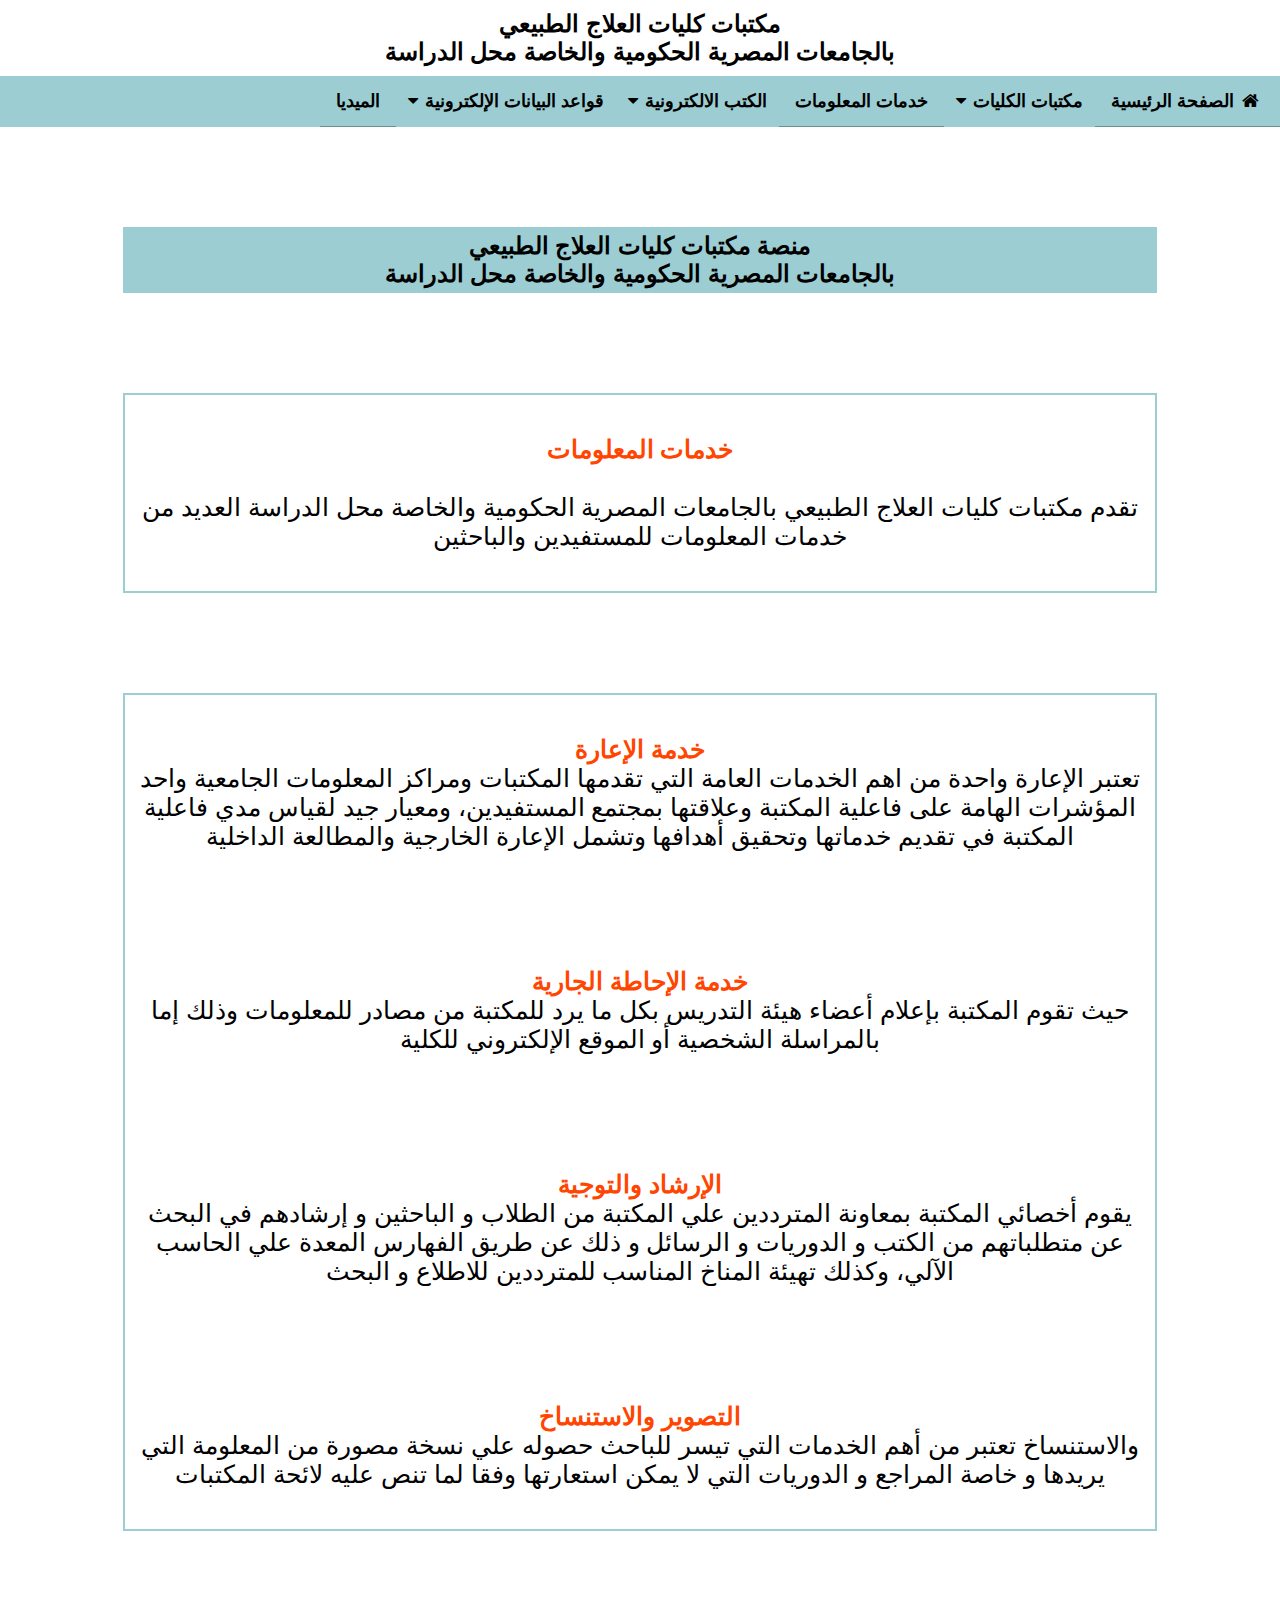
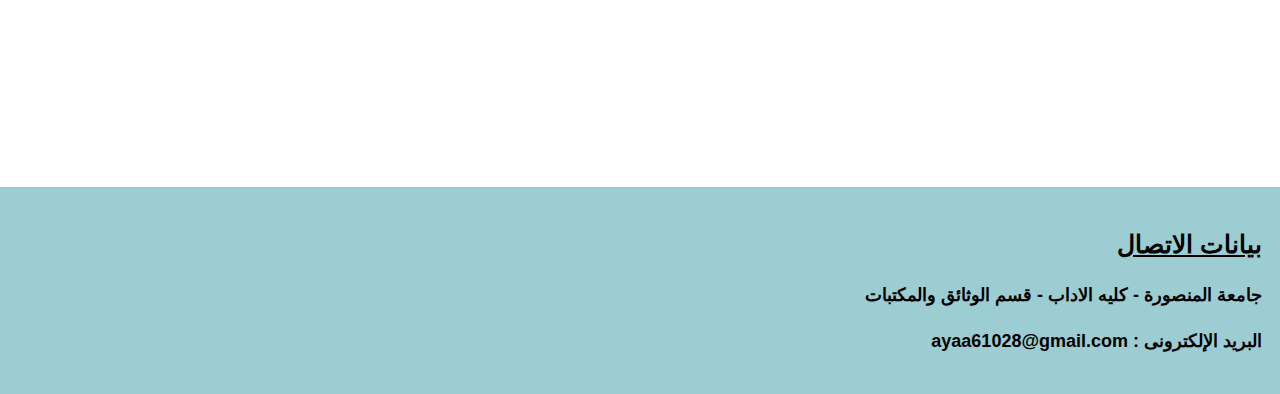
==== master2.html @ 5f1841b7 "Add files via upload" ====
<!DOCTYPE html>
<html>
<head>
<meta charset="utf-8">
<meta name="viewport" content="width=device-width, initial-scale=1">
<title>Master Home</title>
<link rel="stylesheet" href="https://cdnjs.cloudflare.com/ajax/libs/font-awesome/4.7.0/css/font-awesome.min.css">
<link rel="stylesheet" href="https://cdnjs.cloudflare.com/ajax/libs/font-awesome/4.7.0/css/font-awesome.min.css">
<link rel="stylesheet" href="css/master2.css">
</head>



<body>



     


   
  
       <!--   bar 1  -->

       <center>
        <h2 class="msg_title">    مكتبات كليات العلاج الطبيعي 
            <br>
                بالجامعات المصرية الحكومية والخاصة محل الدراسة        </h2>
    </center>







         <!-- links icon bar  -->

         <div class="topnav" id="myTopnav">

          <a href="index.html" class="active"> الصفحة الرئيسية  <i class="fa fa-fw fa-home"></i> </a>


          
          <div class="dropdown">
            <button class="dropbtn">  <i class="fa fa-caret-down"></i> مكتبات الكليات
            </button>
            <div class="dropdown-content">
            <a href="http://lib.pt.cu.edu.eg/"> جامعة القاهرة   </a> 
            <a href="https://www.bsu.edu.eg/Content.aspx?section_id=4519&cat_id=22"> جامعة بنى سويف   </a> 
            <a href="https://kfs.edu.eg/pt/displaytopic.aspx?topic=58027"> جامعة كفرالشيخ   </a> 
            <a href="https://fpt.bu.edu.eg/index.php/library"> جامعة بنها   </a> 
            <a href="http://library.must.edu.eg/"> جامعة مصر للعلوم والتكنولوجيا   </a> 
            <a href="https://www.pua.edu.eg/%D9%83%D9%84%D9%8A%D8%A9-%D8%A7%D9%84%D8%B9%D9%84%D8%A7%D8%AC-%D8%A7%D9%84%D8%B7%D8%A8%D9%8A%D8%B9%D9%89/?lang=ar"> جامعة فاروس   </a> 
            <a href="https://physicaltherapy.deltauniv.edu.eg/AR/Page/library/index"> جامعة الدلتا للعلوم والتكنولوجيا   </a>
            <a href="https://www.dbse.co/universities/80542"> جامعة حورس   </a> 
            </div>
        </div>



          

        <a href="master2.html" class="active">   خدمات المعلومات   </a>

            



            <div class="dropdown">
                <button class="dropbtn">  <i class="fa fa-caret-down"></i>   الكتب الالكترونية
                </button>
                <div class="dropdown-content">
                <a href="http://mustopac.must.edu.eg/cgi-bin/koha/opac-detail.pl?biblionumber=30494&query_desc=kw%2Cwrdl%3A%20%D8%A7%D9%84%D8%B9%D9%84%D8%A7%D8%AC%20%D8%A7%D9%84%D8%B7%D8%A8%D9%8A%D8%B9%D9%89"> جامعة مصر </a> 
                <a href="http://www.eulc.edu.eg/eulc_v5/libraries/Start.aspx?fn=DrawInterFace&ScopeID=1.4.9"> إتحاد المكتبات  </a> 
                <a href="https://www.noor-book.com/en/"> مكتبة نور  </a> 
                </div>
            </div>


   




            <div class="dropdown">
              <button class="dropbtn">  <i class="fa fa-caret-down"></i>    قواعد البيانات الإلكترونية
              </button>
              <div class="dropdown-content">
              <a href="https://www.ekb.eg/ar/home"> بنك المعرفة المصرى  </a> 
              <a href="http://www.eulc.edu.eg/eulc_v5/libraries/Start.aspx?fn=DrawInterFace&ScopeID=1.4.9">  اتحاد المكتبات </a> 
              </div>
          </div>





            <a href="master3.html" class="active">  الميديا  </a>

  
        
  
          
  
  
  
          <a href="javascript:void(0);" style="font-size:15px;" class="icon" onclick="myFunction()">&#9776;</a>
  
      </div>
  
  
  
  
  
  
  
  

    


       <!-- content  -->




        <h2 class="solid"> <b>  منصة مكتبات كليات العلاج الطبيعي 
          <br>
          بالجامعات المصرية الحكومية والخاصة محل الدراسة  </b> </h2>



          <div class="page_contain">
            <p>
              <center>
                <span class="spn_orange"><b>
                  خدمات المعلومات
                </b></span>
                <br><br>
                تقدم مكتبات كليات العلاج الطبيعي بالجامعات المصرية الحكومية والخاصة محل الدراسة العديد من خدمات المعلومات للمستفيدين والباحثين 
              </center>
            </p>
          </div>
      


       <div class="page_contain">
        <p>
           <center>
          <span class="spn_orange"><b> 	 خدمة الإعارة   </b></span>

          <br>
          تعتبر الإعارة واحدة من اهم الخدمات العامة التي تقدمها المكتبات ومراكز المعلومات الجامعية واحد المؤشرات الهامة على فاعلية المكتبة وعلاقتها بمجتمع المستفيدين، ومعيار جيد لقياس مدي فاعلية المكتبة في تقديم خدماتها وتحقيق أهدافها  وتشمل الإعارة الخارجية والمطالعة الداخلية
        </center>
                 
         <br><br><br><br>


          <center>
            <span class="spn_orange"><b>خدمة الإحاطة الجارية </b></span>
          <br>
          حيث تقوم المكتبة بإعلام أعضاء هيئة التدريس بكل ما يرد للمكتبة من مصادر للمعلومات وذلك إما بالمراسلة الشخصية أو الموقع الإلكتروني للكلية           </center>

          <br><br><br><br>
          <center>
            <span class="spn_orange"><b>الإرشاد والتوجية </b></span>
            <br>
            يقوم أخصائي المكتبة بمعاونة المترددين علي المكتبة من الطلاب و الباحثين و إرشادهم في البحث عن متطلباتهم من الكتب و الدوريات و الرسائل و ذلك عن طريق الفهارس المعدة علي الحاسب الآلي، وكذلك تهيئة المناخ المناسب للمترددين للاطلاع و البحث
          </center>
          
          
          <br><br><br><br>
          <center>
            <span class="spn_orange"><b> التصوير والاستنساخ  </b></span>
            <br>
            والاستنساخ تعتبر من أهم الخدمات التي تيسر للباحث حصوله علي نسخة مصورة من المعلومة التي يريدها و خاصة المراجع و الدوريات التي لا يمكن استعارتها وفقا لما تنص عليه لائحة المكتبات 
          </center>
          
          
          </p>
        </div>


   


    


    <script>
        function myFunction() {
        var x = document.getElementById("myTopnav");
        if (x.className === "topnav") {
            x.className += " responsive";
        } else {
            x.className = "topnav";
        }
        }
    </script>








            <!-- second dropdown script -->


            <script>
              var dropdown = document.getElementsByClassName("dropdown-btn");
              var i;
              
              for (i = 0; i < dropdown.length; i++) {
                dropdown[i].addEventListener("click", function() {
                  this.classList.toggle("active");
                  var dropdownContent = this.nextElementSibling;
                  if (dropdownContent.style.display === "block") {
                    dropdownContent.style.display = "none";
                  } else {
                    dropdownContent.style.display = "block";
                  }
                });
              }
          </script>
      
      
      
       
      
      
      
      
      
      
      
      
          <footer>
              <div class="row primary">


<div style="float: right; text-align: right;">
              
  <h3> <u> بيانات الاتصال</u></h3>

  <h4>جامعة المنصورة - كليه الاداب - قسم الوثائق والمكتبات</h4>
  <h4> ayaa61028@gmail.com : البريد الإلكترونى </h4>

</div>
      
              
      
      
          </footer>
      
      
      
      </body>
      </html>
---- css/master2.css ----
body {
  margin: 0;
  font-family: Arial;
  /* background-image: linear-gradient(rgba(0,0,0,0.75),rgba(0,0,0,0.75)),url(../images/test_lib.jpeg); */
  background-size: cover;
  background-position: center;
}







      /* nav bar 1  */

      .navbar1 {
        height: 9vh;
        background: #fff;
        margin: auto;
        padding: 15px;
        display: flex;
        align-items: center;
        justify-content: space-between;
    }

      .msg_title{
        margin: 10px;
        text-align: center;
        color: black;
      }


      .logo1 {
        max-height: 80px;
        max-width: 100%;
        vertical-align: middle;
        margin: 0 15px;
    }



    




.topnav {
  overflow: hidden;
  background-color: #9BCDD2;
}

.topnav a {
  float: right;
  display: block;
  color: black;
  text-align: center;
  padding: 14px 16px;
  text-decoration: none;
  font-size: 18px;
  font-weight: 600;
}
/* 
.active {
  background-color: black;
} */

.topnav .icon {
  display: none;
}


.dropdown {
  float: right;
  overflow: hidden;
}

.dropdown .dropbtn {
  font-size: 18px;   
  font-weight: 600; 
  border: none;
  outline: none;
  color: black;
  padding: 14px 12px;
  background-color: inherit;
  font-family: inherit;
  margin: 0;
}



.dropdown-content {
  display: none;
  position: absolute;
  background-color: #9BCDD2;
  min-width: 250px;
  box-shadow: 0px 8px 16px 0px rgba(0,0,0,0.2);
  z-index: 1;
}




.dropdown-content a {
  float: none;
  color: black;
  padding: 12px 16px;
  text-decoration: none;
  display: block;
  text-align: right;
}

.outside_list{
  right: 50px;
}


.wide_list1 , .wide_list2{
  display: inline-block;
  margin-inline: 10px;
  float: right;
}

.list_title{
  text-align: right;
  color: orangered;
}

.topnav a:hover, .dropdown:hover .dropbtn  ,  .dropdown-content a:hover  {
  color: orangered;
}




.dropdown:hover .dropdown-content {
  display: block;
}




.topnav input[type=text] {
    float: right;
    padding: 6px;
    margin-top: 8px;
    margin-right: 16px;
    border: none;
    font-size: 17px;
}





.fa-angle-right {
  float: right;
}

.down {
  float: right;
}


.fa {
  margin-right: 2px;
}





.topnav a {
  border-bottom: 1px solid rgba(0, 0, 0, 0.3);
}


.mysecond_dropdown a {
  text-align: center;
  background-color: powderblue;
  color: black;
}


.mysecond_dropdown a:hover {
  color: orangered;
}



.dropdown-container {
  display: none;
}












 /*  content  */


 a.no_data{
  color: #9BCDD2
 }

 .qr_logo{
  width: 60%;
  height: 80%;
 }

 .solid {
  border-style: solid black;
  background-color: #9BCDD2;
  width: 80%;
  text-align: center;
  padding: 5px;
  color: black;
  margin: 100px auto;
}



.solidd{
  border-style: solid #9BCDD2;
  background-color: #9BCDD2;
  width: 80%;
  text-align: center;
  padding: 5px;
  color: white;
  margin: 20px auto;
}



.solidd2{
  text-align: left;
}



.page_contain , .page_contain2{
  border: 2px solid #9BCDD2;
  width: 78.2%;
  padding: 15px;
  color: black;
  font-size: 25px;
  text-align: right;
  margin: 10px auto 100px auto;
}



.page_contain2 li{
  list-style: none;
}



.contain_link{
  border: 2px solid powderblue;
  background-color: powderblue;
  padding: 5px;
  text-align: left;
  margin: 10px;
  }




.contain_link_center{
  border: 2px solid powderblue;
  background-color: powderblue;
  padding: 5px;
  text-align: center;
  margin: 10px;
  }




.contain_tab{
  margin-right: 60px;
}




.contain_tab2 li{
  margin-left: 30px;
  list-style: none;
}



.hplink a{
  color: blue;
}


.spn_orange{
  color: orangered;
}


.caption_image {
  width: 60%;
  height: 450px;
  display: block;
  margin: 50px auto 10px auto;
}

.caption_photo{
 border-style: solid powderblue;
 background-color: powderblue;
 width: 60%;
 text-align: center;
 padding: 5px;
 color: black;
 margin: 10px auto 50px auto;
}


.dr_image img {
  width: 400px;
  height: 400px;
  display: block;
  margin: 50px auto;
 }





 .PEO_image img {
  width: 750px;
  height: 450px;
  display: block;
  margin: 50px auto;
 }




 .curr_image img {
  width: 90%;
  height: auto;
  display: block;
  margin: 50px auto;
 }





 
  
.training_image img {
  width: 500px;
  height: 450px;
  display: block;
  margin: 50px auto;
 }

 
 .training2_image img {
  width: 250px;
  height: 250px;
 }
 
 


.photo-table{
  width: 50%;
  margin: 10px auto;
}

.photo-table , .photo-table td {
  border:none;
  padding: 25px;
}










 
figure {
  border: 1px #cccccc solid;
  padding: 4px;
  margin:0px auto 80px auto;
  width: 50%;
}

.fig_img {
  width: 100%;
}

figcaption {
  color: black;
  background-color: gray;
  font-style: italic;
  padding: 2px;
  text-align: center;
}










  

/* <!-- image slider  --> */

        
.all_photos_labs img{
  width: 800px;
  height: 600px;
  margin: 0 100px;
}

.all_photos_labs {
margin: 80px 0px;
}

.mySlides , .mySlides2 , .mySlides3 , .mySlides4 ,
.mySlides5 , .mySlides6 , .mySlides7 , .mySlides8   {
  display: none;
}

img {
  vertical-align: middle
}


/* Slideshow container */
.slideshow-container , .slideshow-container2 , .slideshow-container3 ,
.slideshow-container4 , .slideshow-container5 , .slideshow-container6 ,
.slideshow-container7 , .slideshow-container8 {
  max-width: 1000px;
  position: relative;
  margin: auto;
}

/* Caption text */
.text , .text2 , .text3 , .text4 , .text5 ,
.text6 , .text7 , .text8 {
  color: #f2f2f2;
  font-size: 15px;
  padding: 8px 12px;
  position: absolute;
  bottom: 8px;
  width: 100%;
  text-align: center;
}



/* The dots/bullets/indicators */
.dot , .dot2 , .dot3 , .dot4 , .dot5 , .dot6 , .dot7 , .dot8 {
  height: 15px;
  width: 15px;
  margin: 0 2px;
  background-color: #bbb;
  border-radius: 50%;
  display: inline-block;
  transition: background-color 0.6s ease;

}

.active1 , .active2 , .active3 , .active4 , .active5 , 
.active6 , .active7 , .active8 {
  background-color: #9BCDD2;
}

/* Fading animation */
.fade {
  animation-name: fade;
  animation-duration: 1.5s;
}

@keyframes fade {
  from {opacity: .4} 
  to {opacity: 1}
}

/* On smaller screens, decrease text size */
@media only screen and (max-width: 300px) {
  .text {font-size: 11px}
}



/* <!-- image slider  -->  */












/* image slider 2  */

.mysec_all_photos_labs img{
  width: 100%;
}

.mysec_all_photos_labs {
margin: 50px 0px;
}



.mysec_mySlides {display: none}
img {vertical-align: middle;}

/* Slideshow container */
.mysec_slideshow-container {
  max-width: 1000px;
  position: relative;
  margin: auto;
}

/* Next & previous buttons */
.prev, .next {
  cursor: pointer;
  position: absolute;
  top: 50%;
  width: auto;
  padding: 16px;
  margin-top: -22px;
  color: white;
  font-weight: bold;
  font-size: 18px;
  transition: 0.6s ease;
  border-radius: 0 3px 3px 0;
  user-select: none;
}

/* Position the "next button" to the right */
.next {
  right: 0;
  border-radius: 3px 0 0 3px;
}

/* On hover, add a black background color with a little bit see-through */
.prev:hover, .next:hover {
  background-color: rgba(0,0,0,0.8);
}

/* Caption text */
.mysec_text {
  color: #f2f2f2;
  font-size: 15px;
  padding: 8px 12px;
  position: absolute;
  bottom: 8px;
  width: 100%;
  text-align: center;
}


/* The dots/bullets/indicators */
.mysec_dot {
  cursor: pointer;
  height: 15px;
  width: 15px;
  margin: 0 2px;
  background-color: #bbb;
  border-radius: 50%;
  display: inline-block;
  transition: background-color 0.6s ease;
}

.mysec_active, .mysec_dot:hover {
  background-color: #717171;
}

/* Fading animation */
.mysec_fade {
  animation-name: fade;
  animation-duration: 1.5s;
}

@keyframes mysec_fade {
  from {opacity: .4} 
  to {opacity: 1}
}

/* On smaller screens, decrease text size */
@media only screen and (max-width: 300px) {
  .prev, .next,.mysec_text {font-size: 11px}
}





/* image slider 2  */







 

/* tables */

/* curr tables  */


table{
  width: 95%;
  margin: 100px 30px;
}

table , th , td {
  border: 2px solid black;
  padding: 5px;
  text-align: center;
  border-collapse: collapse;
  
}


tr:nth-child(even) {
  background-color: powderblue;
}






.sos_table{
  width: 75%;
  margin: 100px auto;
}

.sos_table , .sos_table th , .sos_table td {
  border: 2px solid black;
  padding: 35px;
  text-align:center;
  border-collapse: collapse;
}







.any_table  {
  width: 80.7%;
  margin: 50px auto;
}

.any_table , .any_table th , .any_table td {
  border: 2px solid black;
  padding: 5px;
  text-align: center;
  border-collapse: collapse;
  
}






/* content  */






footer {
  background-color: #9BCDD2;
  color: black;
  font-size: 18px;
  margin-top: 20%;
}
footer * {
  font-family: "Poppins", sans-serif;
  box-sizing: border-box;
  border: none;
  outline: none;
}
.row {
  padding: 1em 1em;
}
.row.primary {
  display: grid;
  /* grid-template-columns: 2fr 1fr 1fr 2fr; */
  align-items: stretch;
}
.column {
  width: 100%;
  display: flex;
  flex-direction: column;
  padding: 0 2em;
  min-height: 15em;
  text-align: right;
  float: right;
}

h3 {
  width: 100%;
  color: black;
  font-size: 1.4em;
  white-space: nowrap;
}
ul {
  list-style: none;
  display: flex;
  flex-direction: column;
  padding: 0;
  margin: 0;
}
li:not(:first-child) {
  margin-top: 0.8em;
}
ul li a {
  /* color: #a7a7a7; */
  color: white;
  text-decoration: none;
}
ul li a:hover {
  /* color: #2a8ded; */
  color: cyan;
}
.about h4 {
  margin: 5px;
  margin-right: 20px ;
}
.about p {
  text-align: justify;
  line-height: 2;
  margin: 0;


}
input,
button {
  font-size: 1em;
  padding: 1em;
  width: 100%;
  border-radius: 5px;
  margin-bottom: 5px;
}
button {
  background-color: #c7940a;
  color: #ffffff;
}
div.social {
  display: flex;
  justify-content: space-around;
  font-size: 2.4em;
  flex-direction: row;
  margin-top: 0.5em;
}
.social i {
  color: #bac6d9;
}

.copyright {
  padding: 0.3em 1em;
  background-color: #9BCDD2;
  color: black;
}

.footer-menu{
  float: left;
  margin-top: 10px;
}

.footer-menu a{
  color: #cfd2d6;
  padding: 6px;
  text-decoration: none;
}
.footer-menu a:hover{
  color: #27bcda;
}
.copyright p {
  font-size: 0.9em;
  /* text-align: right; */
  text-align: center;
}


.wide_footer{
  width: 270px;
}


.about{
  padding: 0px;
  width: 400px;
}






@media screen and (max-width: 850px) {
  .row.primary {
    grid-template-columns: 1fr;
  }

}






        /* media  */





@media screen and (max-width: 600px) {

 
  .navbar1 {
    height: 25vh;
  }
  .topnav a:not(:first-child), .dropdown .dropbtn {
    display: none;
  }
  .topnav a.icon {
    float: right;
    display: block;
  }



  .topnav.responsive {position: relative;}
  .topnav.responsive .icon {
    position: absolute;
    right: 0;
    top: 0;
  }
  .topnav.responsive a {
    float: none;
    display: block;
    text-align: left;
  }
  .topnav.responsive .dropdown {float: none;}
  .topnav.responsive .dropdown-content {position: relative;}
  .topnav.responsive .dropdown .dropbtn {
    display: block;
    width: 100%;
    text-align: left;
  }



  
.dropdown-content {
  background-color: powderblue;
}


.dropdown-content a {
  color: black;
}

.dropdown-content a:hover  {
  color: orangered;
}





a.no_data{
  color: powderblue
 }


/* page content  */
  




.solid {
  margin-top: 100px;
}





.solidd{
  margin-top: 100px;
}



.page_contain{
  margin-top: 1px;
  width: 75%;
}




.dr_image img {
  width: 300px;
  height: 300px;
 }



 

.PEO_image img {
  width: 350px;
  height: 350px;
 }



 

 

 

figure {
  width: 80%;
}

.fig_img {
  width: 100%;
}




/* table photo coop training */


photo-table{
  width: auto;
}

.photo-table td{
  display: block;
}


.training_image img {
  width: 95%;
  margin: auto;
 }

 .train_image img{
  width: 95%;
  margin: auto;
 }




/* image slider  */

.all_photos_labs img{
  width: 80%;
  height: 400px;
  margin: 0 30px;
}

.text , .text2 , .text3 , .text4 , .text5 ,
    .text6 , .text7 , .text8 {
      width: 80%;
      margin: 0 20px;
    }








 /* tables */

 .sos_table{
  width: 95%;
 }








.outside_list{
  right: 0px;
}




footer{
  margin-top: 50%;
}


}
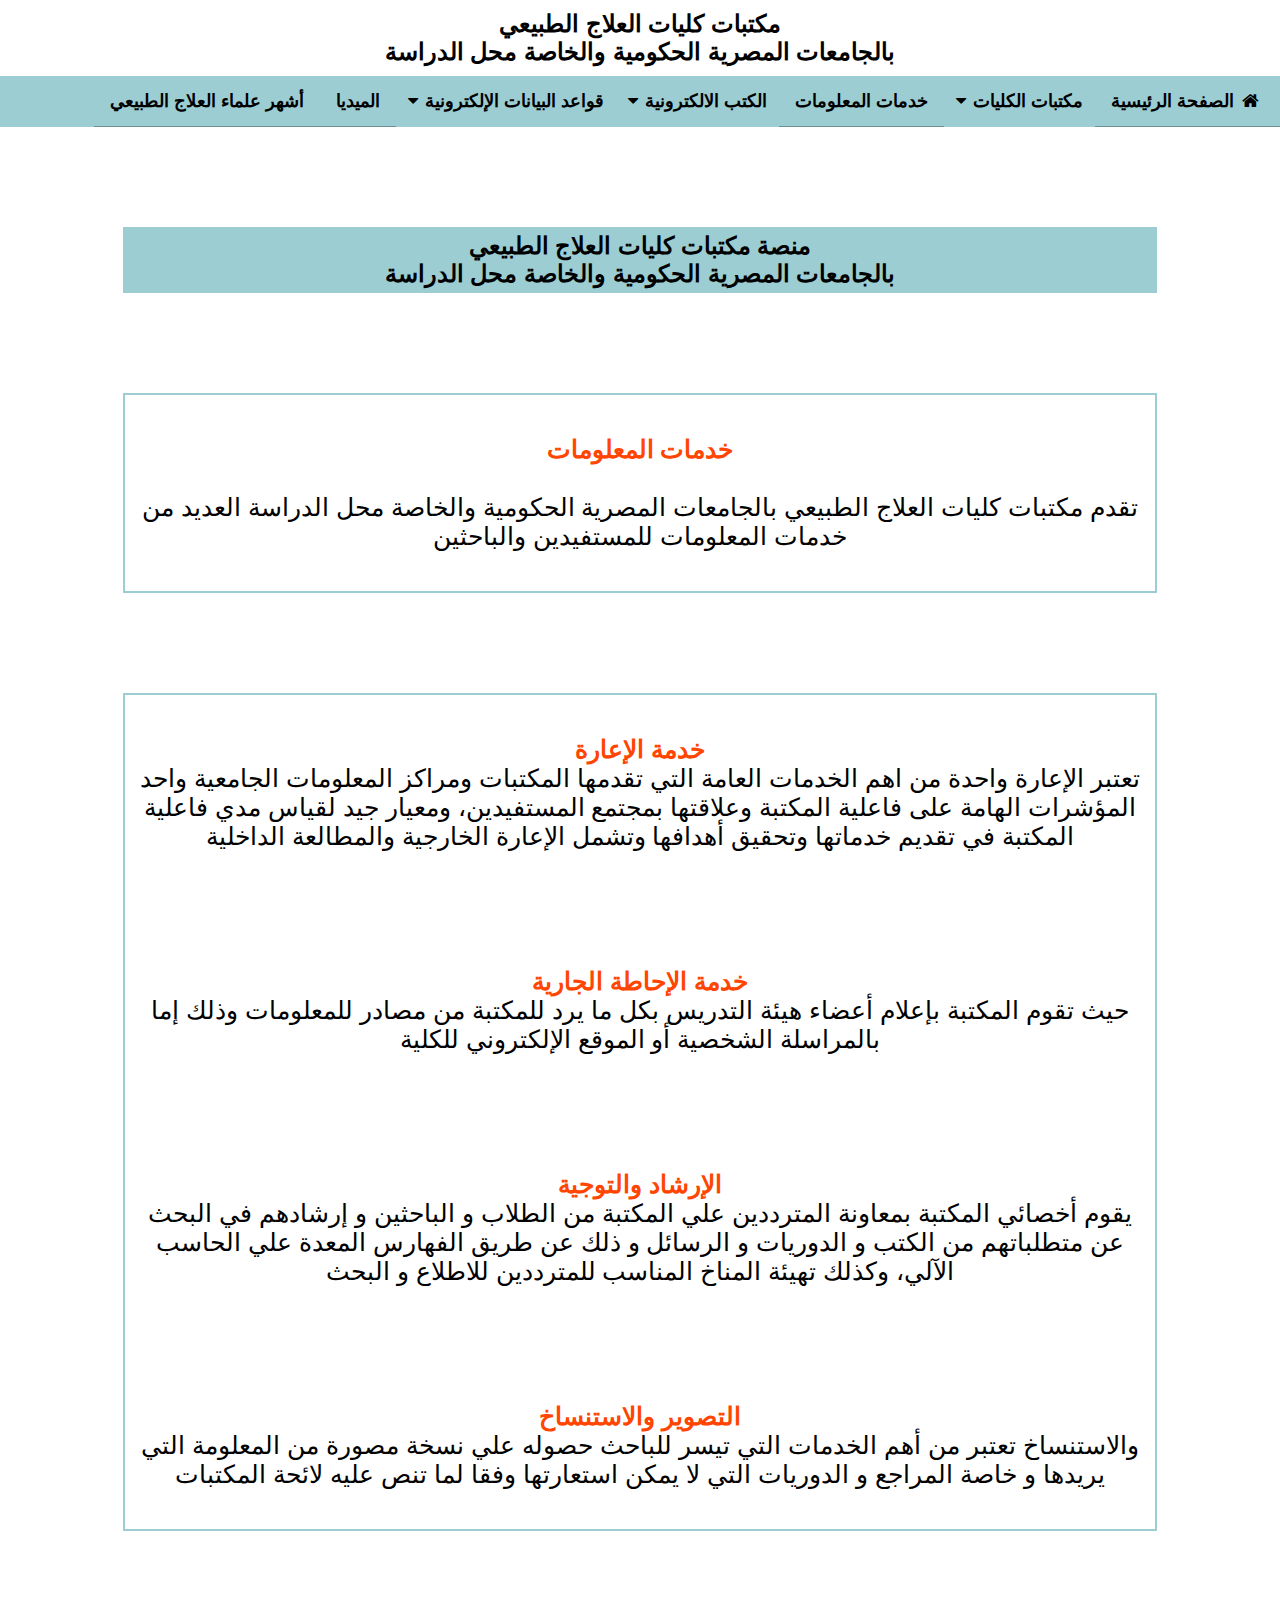
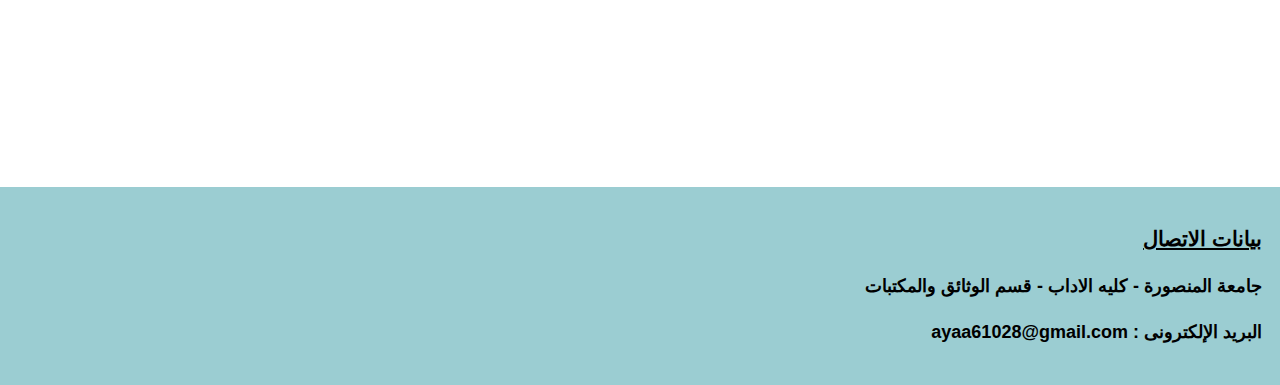
==== commit 7f7da609: "Add files via upload" ====
--- a/master2.html
+++ b/master2.html
@@ -99,12 +99,13 @@
             <a href="master3.html" class="active">  الميديا  </a>
 
   
+          
+            <a href="master4.html" class="active">  أشهر علماء العلاج الطبيعي  </a>
+
         
-  
-          
-  
-  
-  
+
+            
+
           <a href="javascript:void(0);" style="font-size:15px;" class="icon" onclick="myFunction()">&#9776;</a>
   
       </div>
@@ -237,26 +238,20 @@
       
       
       
-          <footer>
-              <div class="row primary">
-
-
-<div style="float: right; text-align: right;">
-              
-  <h3> <u> بيانات الاتصال</u></h3>
-
-  <h4>جامعة المنصورة - كليه الاداب - قسم الوثائق والمكتبات</h4>
-  <h4> ayaa61028@gmail.com : البريد الإلكترونى </h4>
-
-</div>
-      
-              
-      
-      
-          </footer>
-      
-      
-      
-      </body>
-      </html>
+<footer>
+  <div class="row primary">
+    <div style="float: right; text-align: right;">
+                  
+      <h3> <u> بيانات الاتصال</u></h3>
+
+      <h4>جامعة المنصورة - كليه الاداب - قسم الوثائق والمكتبات</h4>
+      <h4> ayaa61028@gmail.com : البريد الإلكترونى </h4>
+
+    </div>
+</footer>
+      
+      
+      
+</body>
+</html>
       --- a/css/master2.css
+++ b/css/master2.css
@@ -1,49 +1,21 @@
-
 
 body {
   margin: 0;
   font-family: Arial;
-  /* background-image: linear-gradient(rgba(0,0,0,0.75),rgba(0,0,0,0.75)),url(../images/test_lib.jpeg); */
   background-size: cover;
   background-position: center;
 }
 
 
-
-
-
-
-
-      /* nav bar 1  */
-
-      .navbar1 {
-        height: 9vh;
-        background: #fff;
-        margin: auto;
-        padding: 15px;
-        display: flex;
-        align-items: center;
-        justify-content: space-between;
-    }
-
-      .msg_title{
-        margin: 10px;
-        text-align: center;
-        color: black;
-      }
-
-
-      .logo1 {
-        max-height: 80px;
-        max-width: 100%;
-        vertical-align: middle;
-        margin: 0 15px;
-    }
-
-
-
     
-
+.msg_title{
+  margin: 10px;
+  text-align: center;
+  color: black;
+}
+
+
+   
 
 
 
@@ -62,10 +34,6 @@
   font-size: 18px;
   font-weight: 600;
 }
-/* 
-.active {
-  background-color: black;
-} */
 
 .topnav .icon {
   display: none;
@@ -208,14 +176,6 @@
  /*  content  */
 
 
- a.no_data{
-  color: #9BCDD2
- }
-
- .qr_logo{
-  width: 60%;
-  height: 80%;
- }
 
  .solid {
   border-style: solid black;
@@ -229,25 +189,7 @@
 
 
 
-.solidd{
-  border-style: solid #9BCDD2;
-  background-color: #9BCDD2;
-  width: 80%;
-  text-align: center;
-  padding: 5px;
-  color: white;
-  margin: 20px auto;
-}
-
-
-
-.solidd2{
-  text-align: left;
-}
-
-
-
-.page_contain , .page_contain2{
+.page_contain {
   border: 2px solid #9BCDD2;
   width: 78.2%;
   padding: 15px;
@@ -259,168 +201,9 @@
 
 
 
-.page_contain2 li{
-  list-style: none;
-}
-
-
-
-.contain_link{
-  border: 2px solid powderblue;
-  background-color: powderblue;
-  padding: 5px;
-  text-align: left;
-  margin: 10px;
-  }
-
-
-
-
-.contain_link_center{
-  border: 2px solid powderblue;
-  background-color: powderblue;
-  padding: 5px;
-  text-align: center;
-  margin: 10px;
-  }
-
-
-
-
-.contain_tab{
-  margin-right: 60px;
-}
-
-
-
-
-.contain_tab2 li{
-  margin-left: 30px;
-  list-style: none;
-}
-
-
-
-.hplink a{
-  color: blue;
-}
-
-
 .spn_orange{
   color: orangered;
 }
-
-
-.caption_image {
-  width: 60%;
-  height: 450px;
-  display: block;
-  margin: 50px auto 10px auto;
-}
-
-.caption_photo{
- border-style: solid powderblue;
- background-color: powderblue;
- width: 60%;
- text-align: center;
- padding: 5px;
- color: black;
- margin: 10px auto 50px auto;
-}
-
-
-.dr_image img {
-  width: 400px;
-  height: 400px;
-  display: block;
-  margin: 50px auto;
- }
-
-
-
-
-
- .PEO_image img {
-  width: 750px;
-  height: 450px;
-  display: block;
-  margin: 50px auto;
- }
-
-
-
-
- .curr_image img {
-  width: 90%;
-  height: auto;
-  display: block;
-  margin: 50px auto;
- }
-
-
-
-
-
- 
-  
-.training_image img {
-  width: 500px;
-  height: 450px;
-  display: block;
-  margin: 50px auto;
- }
-
- 
- .training2_image img {
-  width: 250px;
-  height: 250px;
- }
- 
- 
-
-
-.photo-table{
-  width: 50%;
-  margin: 10px auto;
-}
-
-.photo-table , .photo-table td {
-  border:none;
-  padding: 25px;
-}
-
-
-
-
-
-
-
-
-
-
- 
-figure {
-  border: 1px #cccccc solid;
-  padding: 4px;
-  margin:0px auto 80px auto;
-  width: 50%;
-}
-
-.fig_img {
-  width: 100%;
-}
-
-figcaption {
-  color: black;
-  background-color: gray;
-  font-style: italic;
-  padding: 2px;
-  text-align: center;
-}
-
-
-
-
 
 
 
@@ -442,8 +225,7 @@
 margin: 80px 0px;
 }
 
-.mySlides , .mySlides2 , .mySlides3 , .mySlides4 ,
-.mySlides5 , .mySlides6 , .mySlides7 , .mySlides8   {
+.mySlides  {
   display: none;
 }
 
@@ -453,17 +235,14 @@
 
 
 /* Slideshow container */
-.slideshow-container , .slideshow-container2 , .slideshow-container3 ,
-.slideshow-container4 , .slideshow-container5 , .slideshow-container6 ,
-.slideshow-container7 , .slideshow-container8 {
+.slideshow-container {
   max-width: 1000px;
   position: relative;
   margin: auto;
 }
 
 /* Caption text */
-.text , .text2 , .text3 , .text4 , .text5 ,
-.text6 , .text7 , .text8 {
+.text {
   color: #f2f2f2;
   font-size: 15px;
   padding: 8px 12px;
@@ -476,7 +255,7 @@
 
 
 /* The dots/bullets/indicators */
-.dot , .dot2 , .dot3 , .dot4 , .dot5 , .dot6 , .dot7 , .dot8 {
+.dot  {
   height: 15px;
   width: 15px;
   margin: 0 2px;
@@ -487,8 +266,7 @@
 
 }
 
-.active1 , .active2 , .active3 , .active4 , .active5 , 
-.active6 , .active7 , .active8 {
+.active1 {
   background-color: #9BCDD2;
 }
 
@@ -523,178 +301,71 @@
 
 
 
-/* image slider 2  */
-
-.mysec_all_photos_labs img{
-  width: 100%;
-}
-
-.mysec_all_photos_labs {
-margin: 50px 0px;
-}
-
-
-
-.mysec_mySlides {display: none}
-img {vertical-align: middle;}
-
-/* Slideshow container */
-.mysec_slideshow-container {
-  max-width: 1000px;
-  position: relative;
-  margin: auto;
-}
-
-/* Next & previous buttons */
-.prev, .next {
-  cursor: pointer;
-  position: absolute;
-  top: 50%;
-  width: auto;
-  padding: 16px;
-  margin-top: -22px;
-  color: white;
-  font-weight: bold;
-  font-size: 18px;
-  transition: 0.6s ease;
-  border-radius: 0 3px 3px 0;
-  user-select: none;
-}
-
-/* Position the "next button" to the right */
-.next {
-  right: 0;
-  border-radius: 3px 0 0 3px;
-}
-
-/* On hover, add a black background color with a little bit see-through */
-.prev:hover, .next:hover {
-  background-color: rgba(0,0,0,0.8);
-}
-
-/* Caption text */
-.mysec_text {
-  color: #f2f2f2;
+
+
+
+.Scholars{
+  margin: 100px;
+}
+
+
+.Scholars img {
+  width: 275px;
+  height: 250px;
+  align-items: center;
+ }
+
+
+
+
+table {
+  width: 60%;
+  margin: 0px 80px;
+  padding: 5px;
+  text-align: center;
+}
+
+
+
+
+th{
+  width: 50%;
+  border: 2px solid #9BCDD2;
+  background-color: #9BCDD2;
+  font-size: 23px;
+  color: black; 
+  padding: 5px;
+  text-align: center;
+}
+
+td{
+  width: 50%;
   font-size: 15px;
-  padding: 8px 12px;
-  position: absolute;
-  bottom: 8px;
-  width: 100%;
-  text-align: center;
-}
-
-
-/* The dots/bullets/indicators */
-.mysec_dot {
-  cursor: pointer;
-  height: 15px;
-  width: 15px;
-  margin: 0 2px;
-  background-color: #bbb;
-  border-radius: 50%;
-  display: inline-block;
-  transition: background-color 0.6s ease;
-}
-
-.mysec_active, .mysec_dot:hover {
-  background-color: #717171;
-}
-
-/* Fading animation */
-.mysec_fade {
-  animation-name: fade;
-  animation-duration: 1.5s;
-}
-
-@keyframes mysec_fade {
-  from {opacity: .4} 
-  to {opacity: 1}
-}
-
-/* On smaller screens, decrease text size */
-@media only screen and (max-width: 300px) {
-  .prev, .next,.mysec_text {font-size: 11px}
-}
-
-
-
-
-
-/* image slider 2  */
-
-
-
-
-
-
-
- 
-
-/* tables */
-
-/* curr tables  */
-
-
-table{
-  width: 95%;
-  margin: 100px 30px;
-}
-
-table , th , td {
-  border: 2px solid black;
+  color: black;
   padding: 5px;
   text-align: center;
-  border-collapse: collapse;
-  
-}
-
-
-tr:nth-child(even) {
-  background-color: powderblue;
-}
-
-
-
-
-
-
-.sos_table{
-  width: 75%;
-  margin: 100px auto;
-}
-
-.sos_table , .sos_table th , .sos_table td {
-  border: 2px solid black;
-  padding: 35px;
-  text-align:center;
-  border-collapse: collapse;
-}
-
-
-
-
-
-
-
-.any_table  {
-  width: 80.7%;
-  margin: 50px auto;
-}
-
-.any_table , .any_table th , .any_table td {
-  border: 2px solid black;
-  padding: 5px;
-  text-align: center;
-  border-collapse: collapse;
-  
-}
-
-
-
-
-
-
-/* content  */
+}
+
+
+
+
+/*  content   */
+
+
+
+
+
+
+
+
+
+
+
+
+
+
+
+
 
 
 
@@ -718,113 +389,11 @@
 }
 .row.primary {
   display: grid;
-  /* grid-template-columns: 2fr 1fr 1fr 2fr; */
   align-items: stretch;
 }
-.column {
-  width: 100%;
-  display: flex;
-  flex-direction: column;
-  padding: 0 2em;
-  min-height: 15em;
-  text-align: right;
-  float: right;
-}
-
-h3 {
-  width: 100%;
-  color: black;
-  font-size: 1.4em;
-  white-space: nowrap;
-}
-ul {
-  list-style: none;
-  display: flex;
-  flex-direction: column;
-  padding: 0;
-  margin: 0;
-}
-li:not(:first-child) {
-  margin-top: 0.8em;
-}
-ul li a {
-  /* color: #a7a7a7; */
-  color: white;
-  text-decoration: none;
-}
-ul li a:hover {
-  /* color: #2a8ded; */
-  color: cyan;
-}
-.about h4 {
-  margin: 5px;
-  margin-right: 20px ;
-}
-.about p {
-  text-align: justify;
-  line-height: 2;
-  margin: 0;
-
-
-}
-input,
-button {
-  font-size: 1em;
-  padding: 1em;
-  width: 100%;
-  border-radius: 5px;
-  margin-bottom: 5px;
-}
-button {
-  background-color: #c7940a;
-  color: #ffffff;
-}
-div.social {
-  display: flex;
-  justify-content: space-around;
-  font-size: 2.4em;
-  flex-direction: row;
-  margin-top: 0.5em;
-}
-.social i {
-  color: #bac6d9;
-}
-
-.copyright {
-  padding: 0.3em 1em;
-  background-color: #9BCDD2;
-  color: black;
-}
-
-.footer-menu{
-  float: left;
-  margin-top: 10px;
-}
-
-.footer-menu a{
-  color: #cfd2d6;
-  padding: 6px;
-  text-decoration: none;
-}
-.footer-menu a:hover{
-  color: #27bcda;
-}
-.copyright p {
-  font-size: 0.9em;
-  /* text-align: right; */
-  text-align: center;
-}
-
-
-.wide_footer{
-  width: 270px;
-}
-
-
-.about{
-  padding: 0px;
-  width: 400px;
-}
+
+
+
 
 
 
@@ -852,9 +421,7 @@
 @media screen and (max-width: 600px) {
 
  
-  .navbar1 {
-    height: 25vh;
-  }
+ 
   .topnav a:not(:first-child), .dropdown .dropbtn {
     display: none;
   }
@@ -904,11 +471,6 @@
 
 
 
-a.no_data{
-  color: powderblue
- }
-
-
 /* page content  */
   
 
@@ -919,13 +481,6 @@
   margin-top: 100px;
 }
 
-
-
-
-
-.solidd{
-  margin-top: 100px;
-}
 
 
 
@@ -934,63 +489,6 @@
   width: 75%;
 }
 
-
-
-
-.dr_image img {
-  width: 300px;
-  height: 300px;
- }
-
-
-
- 
-
-.PEO_image img {
-  width: 350px;
-  height: 350px;
- }
-
-
-
- 
-
- 
-
- 
-
-figure {
-  width: 80%;
-}
-
-.fig_img {
-  width: 100%;
-}
-
-
-
-
-/* table photo coop training */
-
-
-photo-table{
-  width: auto;
-}
-
-.photo-table td{
-  display: block;
-}
-
-
-.training_image img {
-  width: 95%;
-  margin: auto;
- }
-
- .train_image img{
-  width: 95%;
-  margin: auto;
- }
 
 
 
@@ -1003,8 +501,7 @@
   margin: 0 30px;
 }
 
-.text , .text2 , .text3 , .text4 , .text5 ,
-    .text6 , .text7 , .text8 {
+.text  {
       width: 80%;
       margin: 0 20px;
     }
@@ -1014,21 +511,6 @@
 
 
 
-
-
- /* tables */
-
- .sos_table{
-  width: 95%;
- }
-
-
-
-
-
-
-
-
 .outside_list{
   right: 0px;
 }
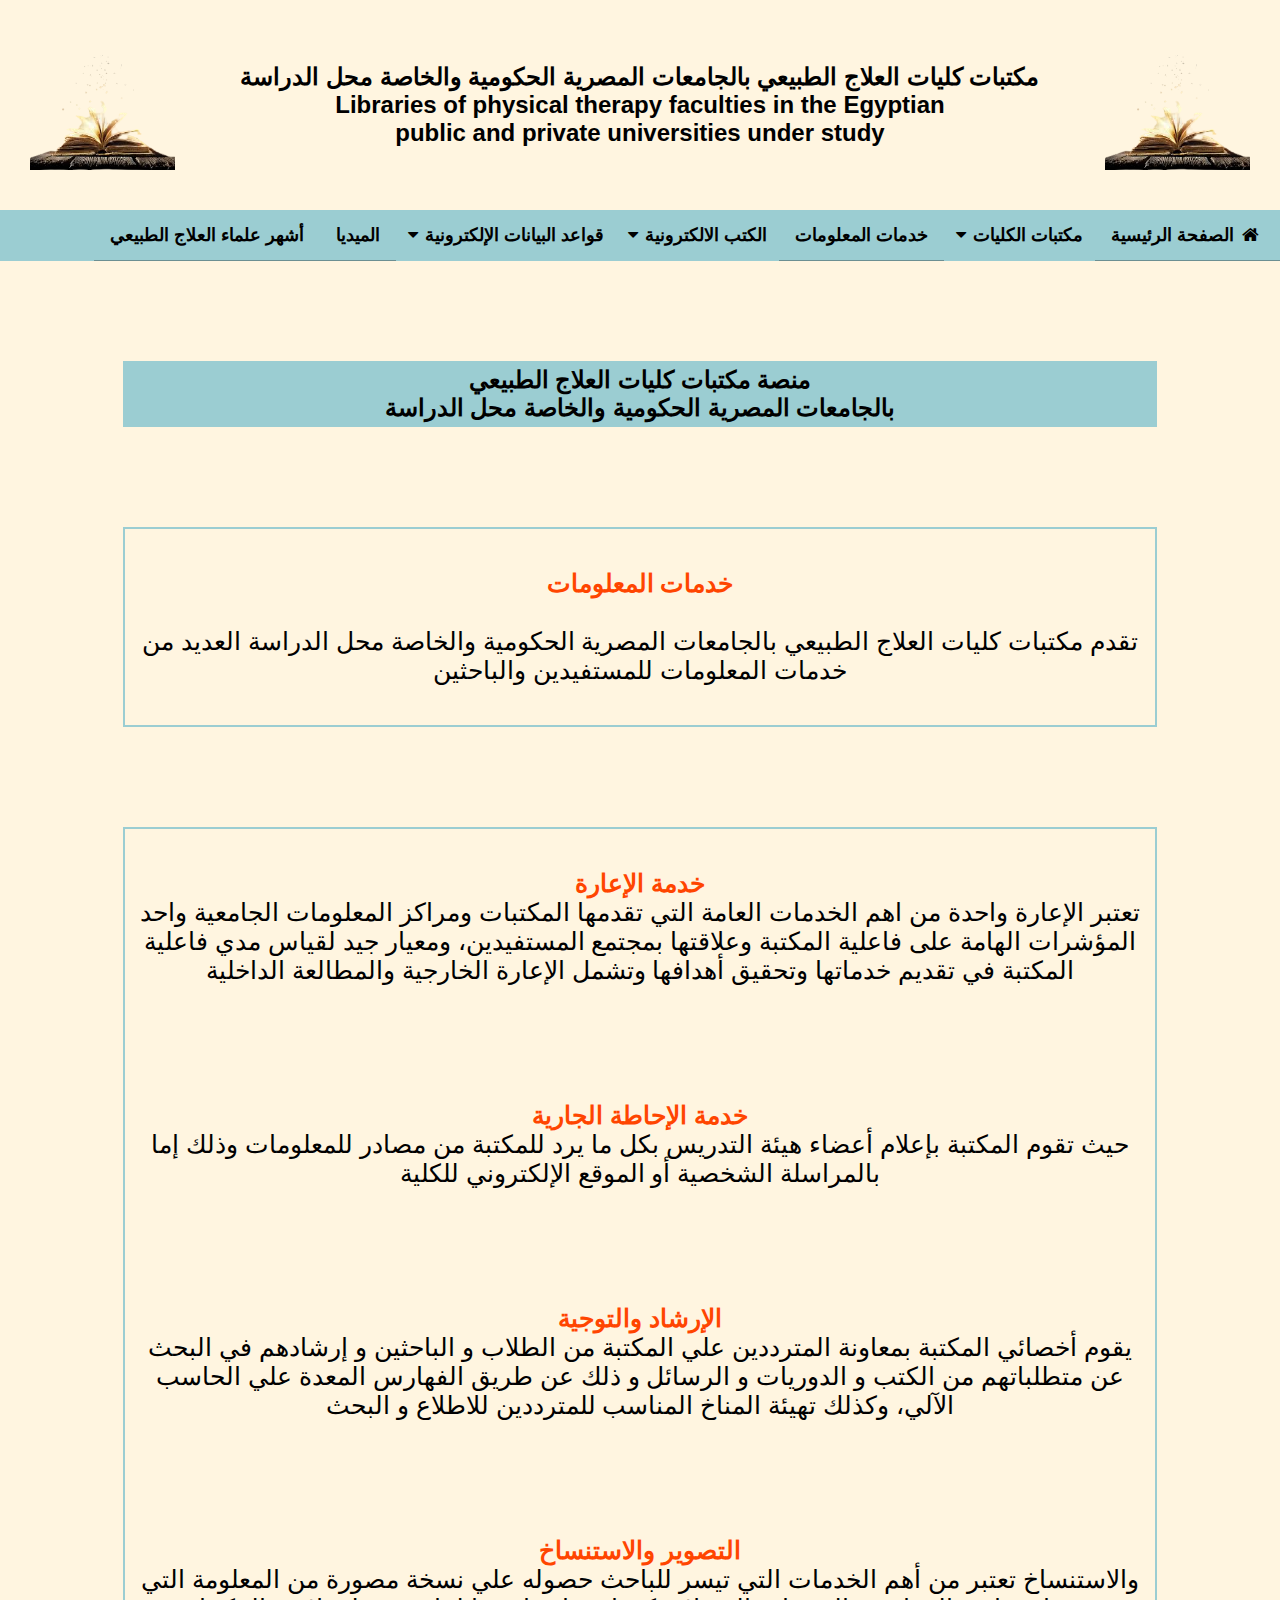
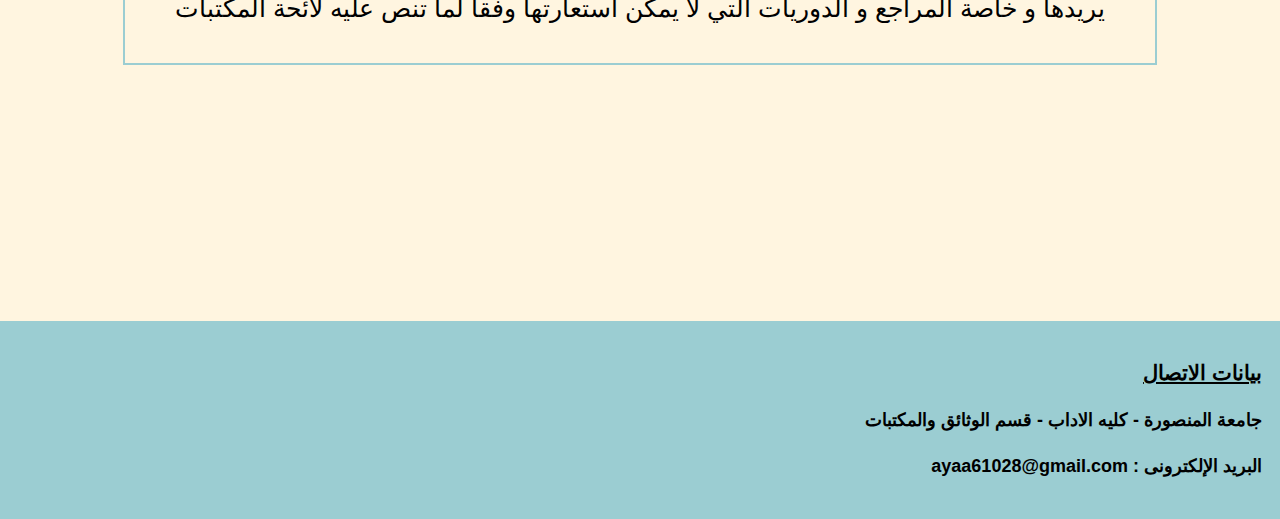
==== commit e9b3e23a: "Add files via upload" ====
--- a/master2.html
+++ b/master2.html
@@ -18,16 +18,28 @@
      
 
 
-   
-  
-       <!--   bar 1  -->
-
-       <center>
-        <h2 class="msg_title">    مكتبات كليات العلاج الطبيعي 
-            <br>
-                بالجامعات المصرية الحكومية والخاصة محل الدراسة        </h2>
-    </center>
-
+  
+
+      
+
+    <div class="navbar1">
+
+      <img src="images/logo.png" class="logo1">
+
+      <h2 class="msg_title1">
+        مكتبات كليات العلاج الطبيعي بالجامعات المصرية الحكومية والخاصة محل الدراسة 
+        <br>
+        Libraries of physical therapy faculties in the Egyptian 
+        <br>
+         public and private universities under study
+      </h2>
+
+
+      <img src="images/logo.png" class="logo2">
+
+  
+
+  </div>
 
 
 
@@ -71,8 +83,8 @@
                 <button class="dropbtn">  <i class="fa fa-caret-down"></i>   الكتب الالكترونية
                 </button>
                 <div class="dropdown-content">
-                <a href="http://mustopac.must.edu.eg/cgi-bin/koha/opac-detail.pl?biblionumber=30494&query_desc=kw%2Cwrdl%3A%20%D8%A7%D9%84%D8%B9%D9%84%D8%A7%D8%AC%20%D8%A7%D9%84%D8%B7%D8%A8%D9%8A%D8%B9%D9%89"> جامعة مصر </a> 
-                <a href="http://www.eulc.edu.eg/eulc_v5/libraries/Start.aspx?fn=DrawInterFace&ScopeID=1.4.9"> إتحاد المكتبات  </a> 
+                  <a href="http://mustopac.must.edu.eg/cgi-bin/koha/opac-detail.pl?biblionumber=30494&query_desc=kw%2Cwrdl%3A%20%D8%A7%D9%84%D8%B9%D9%84%D8%A7%D8%AC%20%D8%A7%D9%84%D8%B7%D8%A8%D9%8A%D8%B9%D9%89"> جامعة مصر للعلوم والتكنولوجيا  </a> 
+                  <a href="http://www.eulc.edu.eg/eulc_v5/libraries/Start.aspx?fn=DrawInterFace&ScopeID=1.4.9"> إتحاد المكتبات  </a> 
                 <a href="https://www.noor-book.com/en/"> مكتبة نور  </a> 
                 </div>
             </div>
--- a/css/master2.css
+++ b/css/master2.css
@@ -4,6 +4,7 @@
   font-family: Arial;
   background-size: cover;
   background-position: center;
+  background-color: #FFF5E0;
 }
 
 
@@ -14,6 +15,32 @@
   color: black;
 }
 
+
+
+      
+      /* nav bar 1  */
+
+      .navbar1 {
+        height: 20vh;
+        margin: auto;
+        padding: 15px;
+        display: flex;
+        align-items: center;
+        justify-content: space-between;
+    }
+
+      .msg_title1{
+        text-align: center;
+        color: black;
+      }
+
+
+      .logo1 , .logo2 {
+        max-height: 130px;
+        max-width: 100%;
+        vertical-align: middle;
+        margin: 0 15px;
+    }
 
    
 
@@ -493,6 +520,14 @@
 
 
 
+table {
+margin-left: -5px;
+}
+
+
+
+
+
 /* image slider  */
 
 .all_photos_labs img{
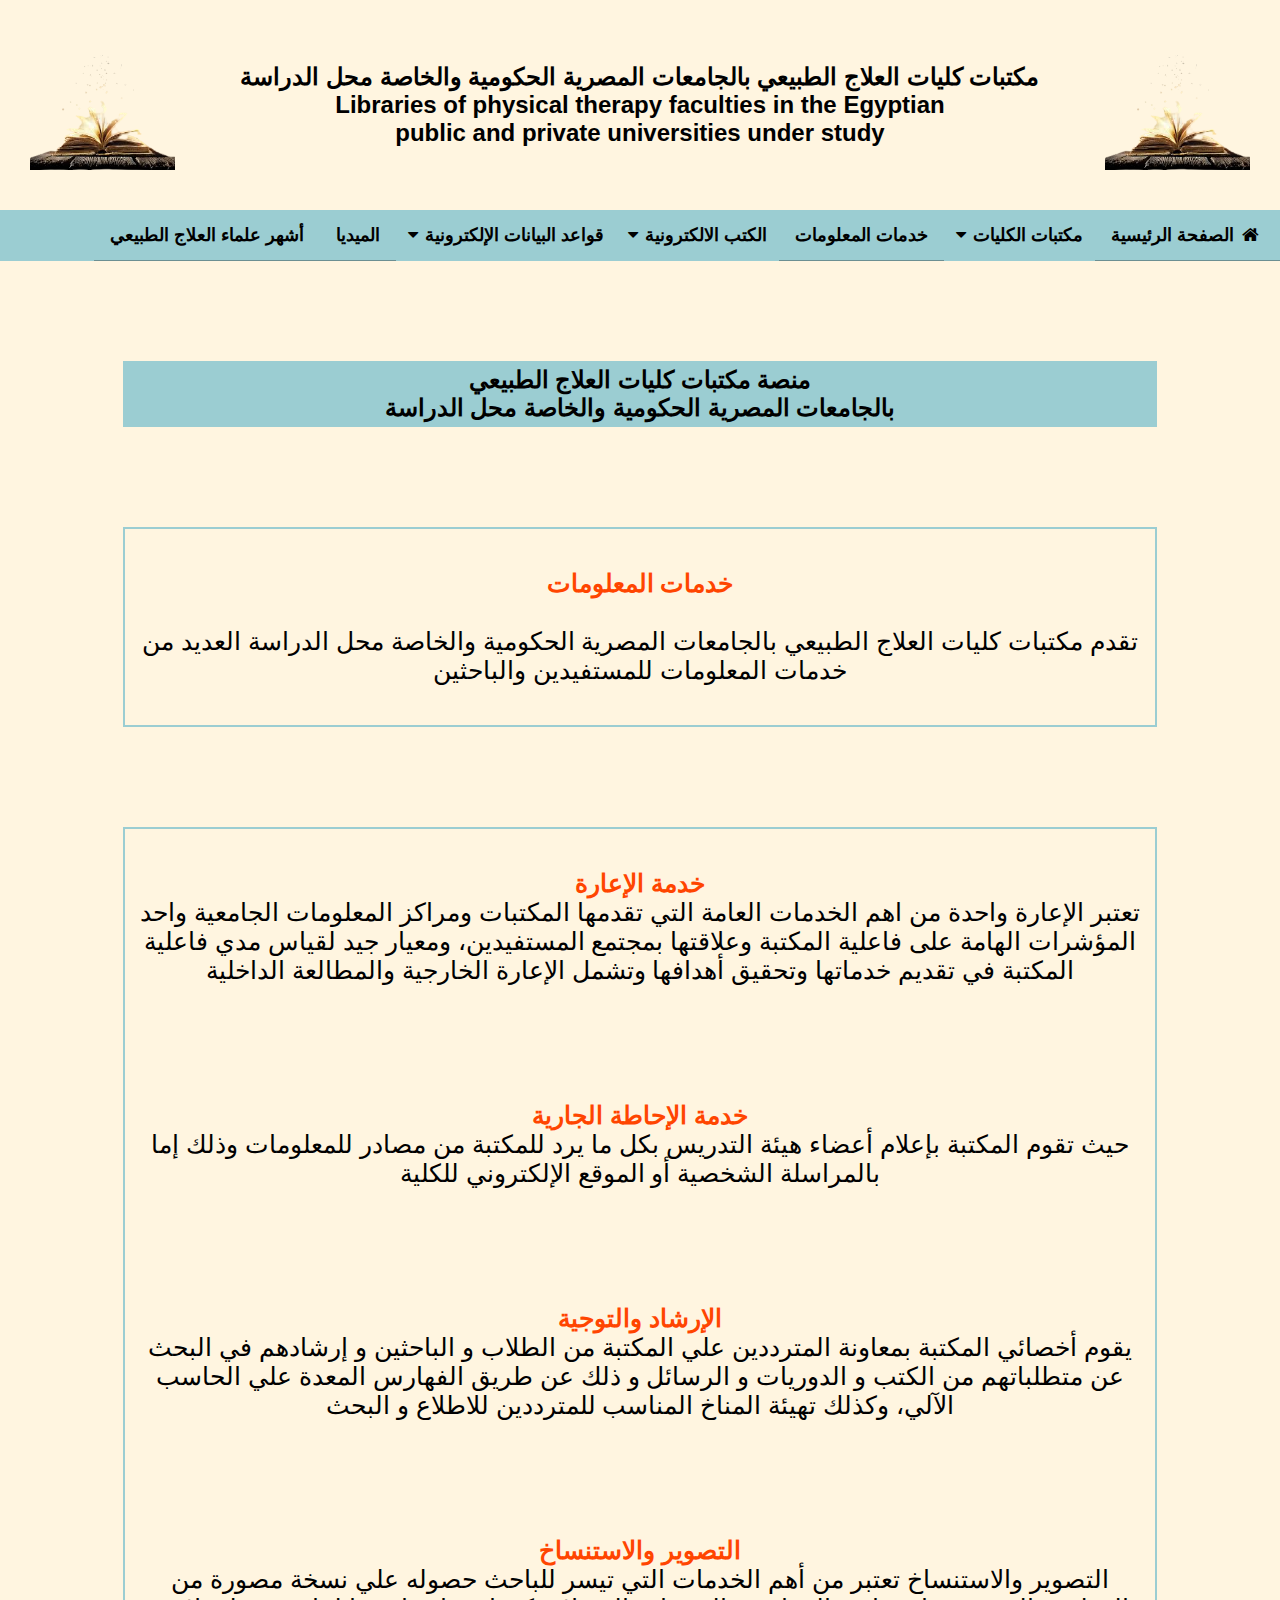
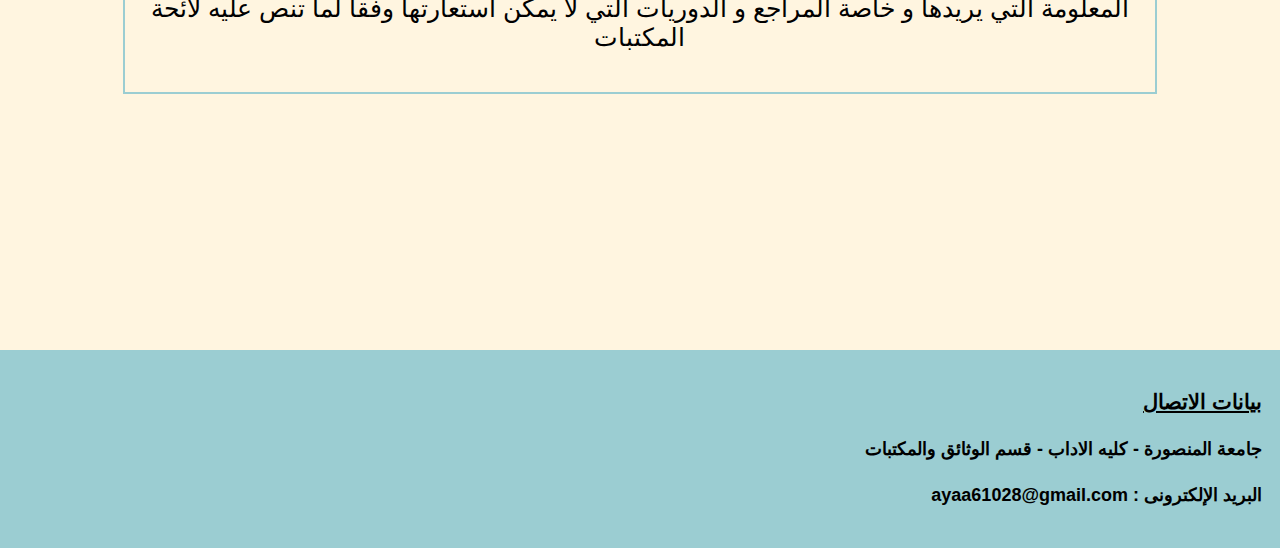
==== commit b0eb2a77: "Update master2.html" ====
--- a/master2.html
+++ b/master2.html
@@ -187,7 +187,7 @@
           <center>
             <span class="spn_orange"><b> التصوير والاستنساخ  </b></span>
             <br>
-            والاستنساخ تعتبر من أهم الخدمات التي تيسر للباحث حصوله علي نسخة مصورة من المعلومة التي يريدها و خاصة المراجع و الدوريات التي لا يمكن استعارتها وفقا لما تنص عليه لائحة المكتبات 
+            التصوير والاستنساخ تعتبر من أهم الخدمات التي تيسر للباحث حصوله علي نسخة مصورة من المعلومة التي يريدها و خاصة المراجع و الدوريات التي لا يمكن استعارتها وفقا لما تنص عليه لائحة المكتبات 
           </center>
           
           
@@ -266,4 +266,4 @@
       
 </body>
 </html>
-      +      
--- a/css/master2.css
+++ b/css/master2.css
@@ -447,6 +447,22 @@
 
 @media screen and (max-width: 600px) {
 
+  
+  
+  .navbar1 {
+    height: 25vh;
+  }
+
+  .logo1 {
+    max-height: 100px;
+    max-width: 60%;
+    vertical-align: middle;
+    margin: 0 0px;
+}
+
+.logo2{
+  display: none;
+}
  
  
   .topnav a:not(:first-child), .dropdown .dropbtn {
@@ -558,4 +574,4 @@
 }
 
 
-}+}
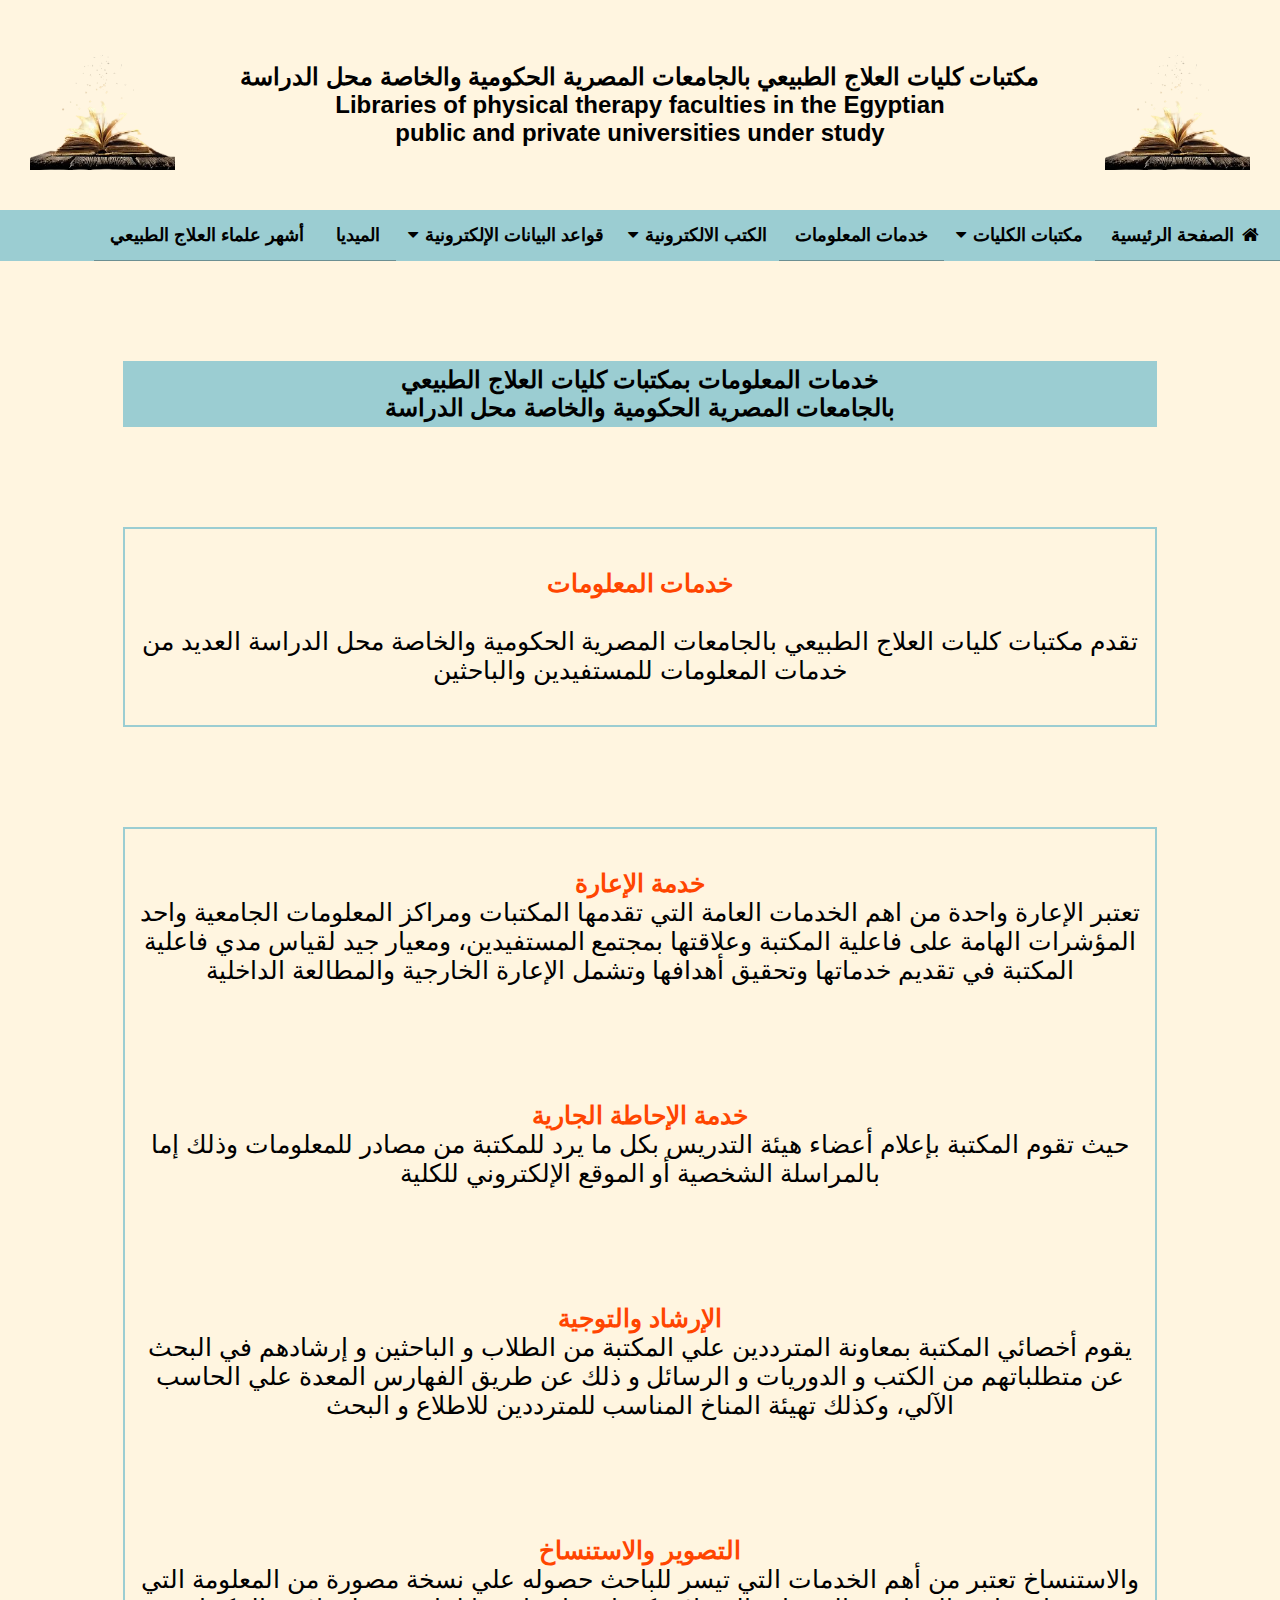
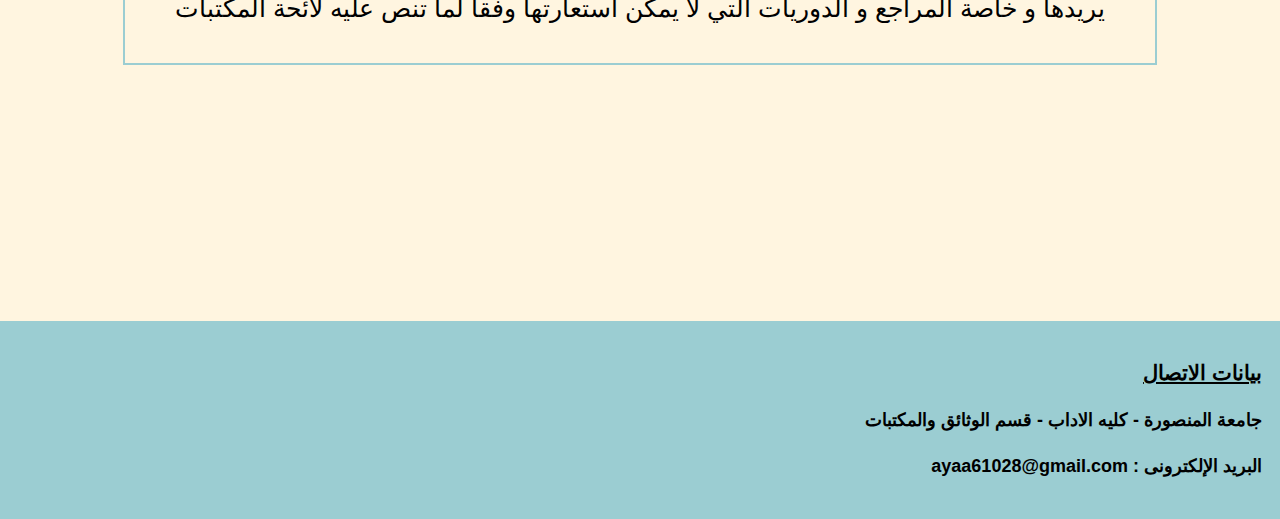
==== commit 442f68bc: "Add files via upload" ====
--- a/master2.html
+++ b/master2.html
@@ -138,7 +138,7 @@
 
 
 
-        <h2 class="solid"> <b>  منصة مكتبات كليات العلاج الطبيعي 
+        <h2 class="solid"> <b>  خدمات المعلومات بمكتبات كليات العلاج الطبيعي 
           <br>
           بالجامعات المصرية الحكومية والخاصة محل الدراسة  </b> </h2>
 
@@ -187,7 +187,7 @@
           <center>
             <span class="spn_orange"><b> التصوير والاستنساخ  </b></span>
             <br>
-            التصوير والاستنساخ تعتبر من أهم الخدمات التي تيسر للباحث حصوله علي نسخة مصورة من المعلومة التي يريدها و خاصة المراجع و الدوريات التي لا يمكن استعارتها وفقا لما تنص عليه لائحة المكتبات 
+            والاستنساخ تعتبر من أهم الخدمات التي تيسر للباحث حصوله علي نسخة مصورة من المعلومة التي يريدها و خاصة المراجع و الدوريات التي لا يمكن استعارتها وفقا لما تنص عليه لائحة المكتبات 
           </center>
           
           
@@ -266,4 +266,4 @@
       
 </body>
 </html>
-      
+      --- a/css/master2.css
+++ b/css/master2.css
@@ -270,8 +270,9 @@
 
 /* Caption text */
 .text {
-  color: #f2f2f2;
-  font-size: 15px;
+  color: black;
+  font-size: 25px;
+  background-color: white;
   padding: 8px 12px;
   position: absolute;
   bottom: 8px;
@@ -447,6 +448,7 @@
 
 @media screen and (max-width: 600px) {
 
+
   
   
   .navbar1 {
@@ -463,6 +465,7 @@
 .logo2{
   display: none;
 }
+
  
  
   .topnav a:not(:first-child), .dropdown .dropbtn {
@@ -574,4 +577,4 @@
 }
 
 
-}
+}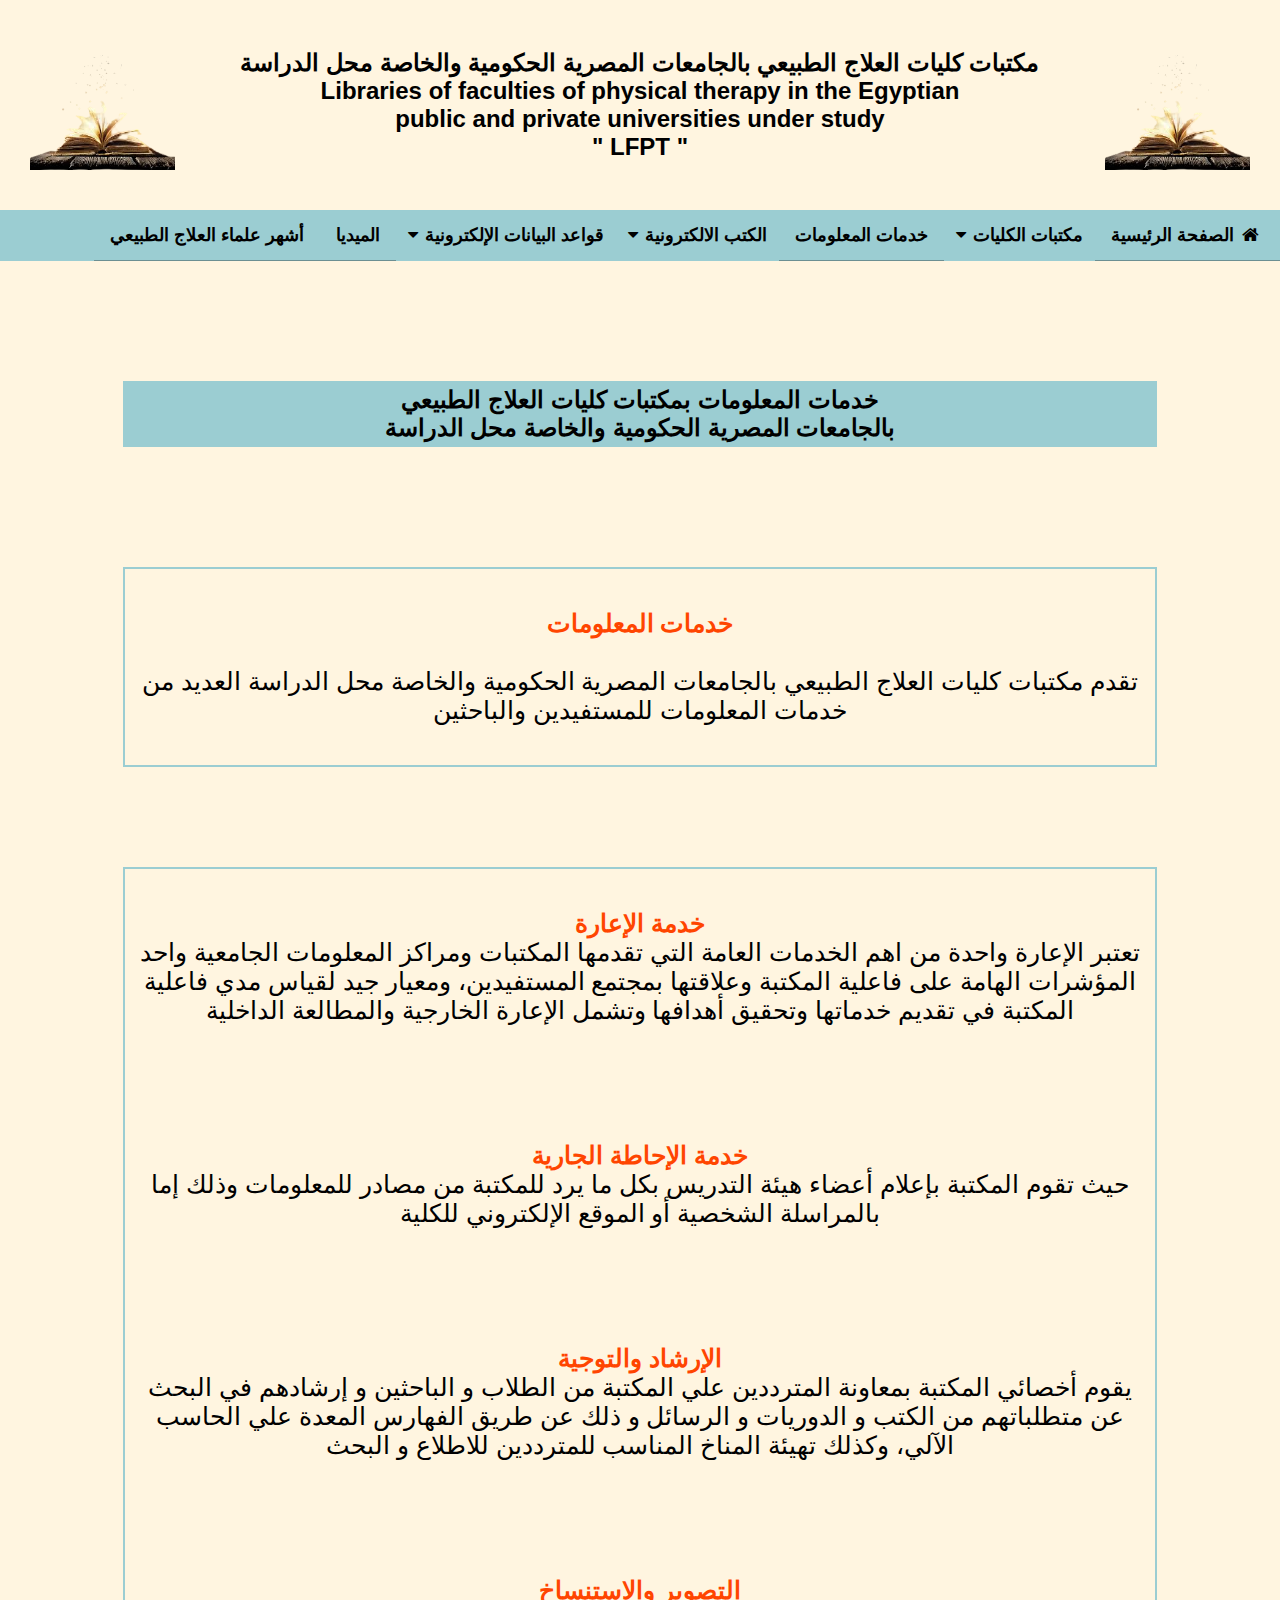
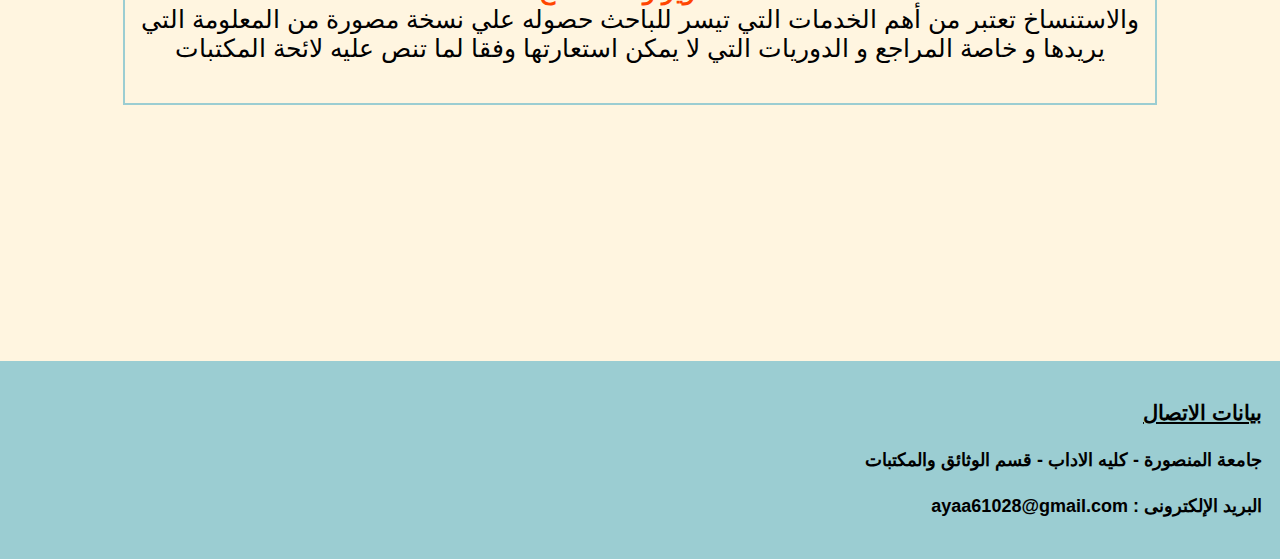
==== commit 7ce091d1: "Add files via upload" ====
--- a/master2.html
+++ b/master2.html
@@ -29,9 +29,11 @@
       <h2 class="msg_title1">
         مكتبات كليات العلاج الطبيعي بالجامعات المصرية الحكومية والخاصة محل الدراسة 
         <br>
-        Libraries of physical therapy faculties in the Egyptian 
+        Libraries of faculties of physical therapy in the Egyptian 
         <br>
          public and private universities under study
+         <br>
+         " LFPT "
       </h2>
 
 
@@ -84,7 +86,7 @@
                 </button>
                 <div class="dropdown-content">
                   <a href="http://mustopac.must.edu.eg/cgi-bin/koha/opac-detail.pl?biblionumber=30494&query_desc=kw%2Cwrdl%3A%20%D8%A7%D9%84%D8%B9%D9%84%D8%A7%D8%AC%20%D8%A7%D9%84%D8%B7%D8%A8%D9%8A%D8%B9%D9%89"> جامعة مصر للعلوم والتكنولوجيا  </a> 
-                  <a href="http://www.eulc.edu.eg/eulc_v5/libraries/Start.aspx?fn=DrawInterFace&ScopeID=1.4.9"> إتحاد المكتبات  </a> 
+                  <a href="http://www.eulc.edu.eg/eulc_v5/libraries/Start.aspx?fn=DrawInterFace&ScopeID=1.4.9"> إتحاد المكتبات المصرية  </a> 
                 <a href="https://www.noor-book.com/en/"> مكتبة نور  </a> 
                 </div>
             </div>
@@ -100,7 +102,7 @@
               </button>
               <div class="dropdown-content">
               <a href="https://www.ekb.eg/ar/home"> بنك المعرفة المصرى  </a> 
-              <a href="http://www.eulc.edu.eg/eulc_v5/libraries/Start.aspx?fn=DrawInterFace&ScopeID=1.4.9">  اتحاد المكتبات </a> 
+              <a href="http://www.eulc.edu.eg/eulc_v5/libraries/Start.aspx?fn=DrawInterFace&ScopeID=1.4.9">  إتحاد المكتبات المصرية </a> 
               </div>
           </div>
 
--- a/css/master2.css
+++ b/css/master2.css
@@ -211,7 +211,7 @@
   text-align: center;
   padding: 5px;
   color: black;
-  margin: 100px auto;
+  margin: 120px auto;
 }
 
 
@@ -272,7 +272,7 @@
 .text {
   color: black;
   font-size: 25px;
-  background-color: white;
+  background-color: #FFF5E0;
   padding: 8px 12px;
   position: absolute;
   bottom: 8px;
@@ -452,17 +452,19 @@
   
   
   .navbar1 {
-    height: 25vh;
-  }
-
-  .logo1 {
+    height: 35vh;
+  }
+
+  /* .logo1 {
     max-height: 100px;
     max-width: 60%;
     vertical-align: middle;
     margin: 0 0px;
-}
-
-.logo2{
+} */
+
+
+
+.logo1 , .logo2{
   display: none;
 }
 
